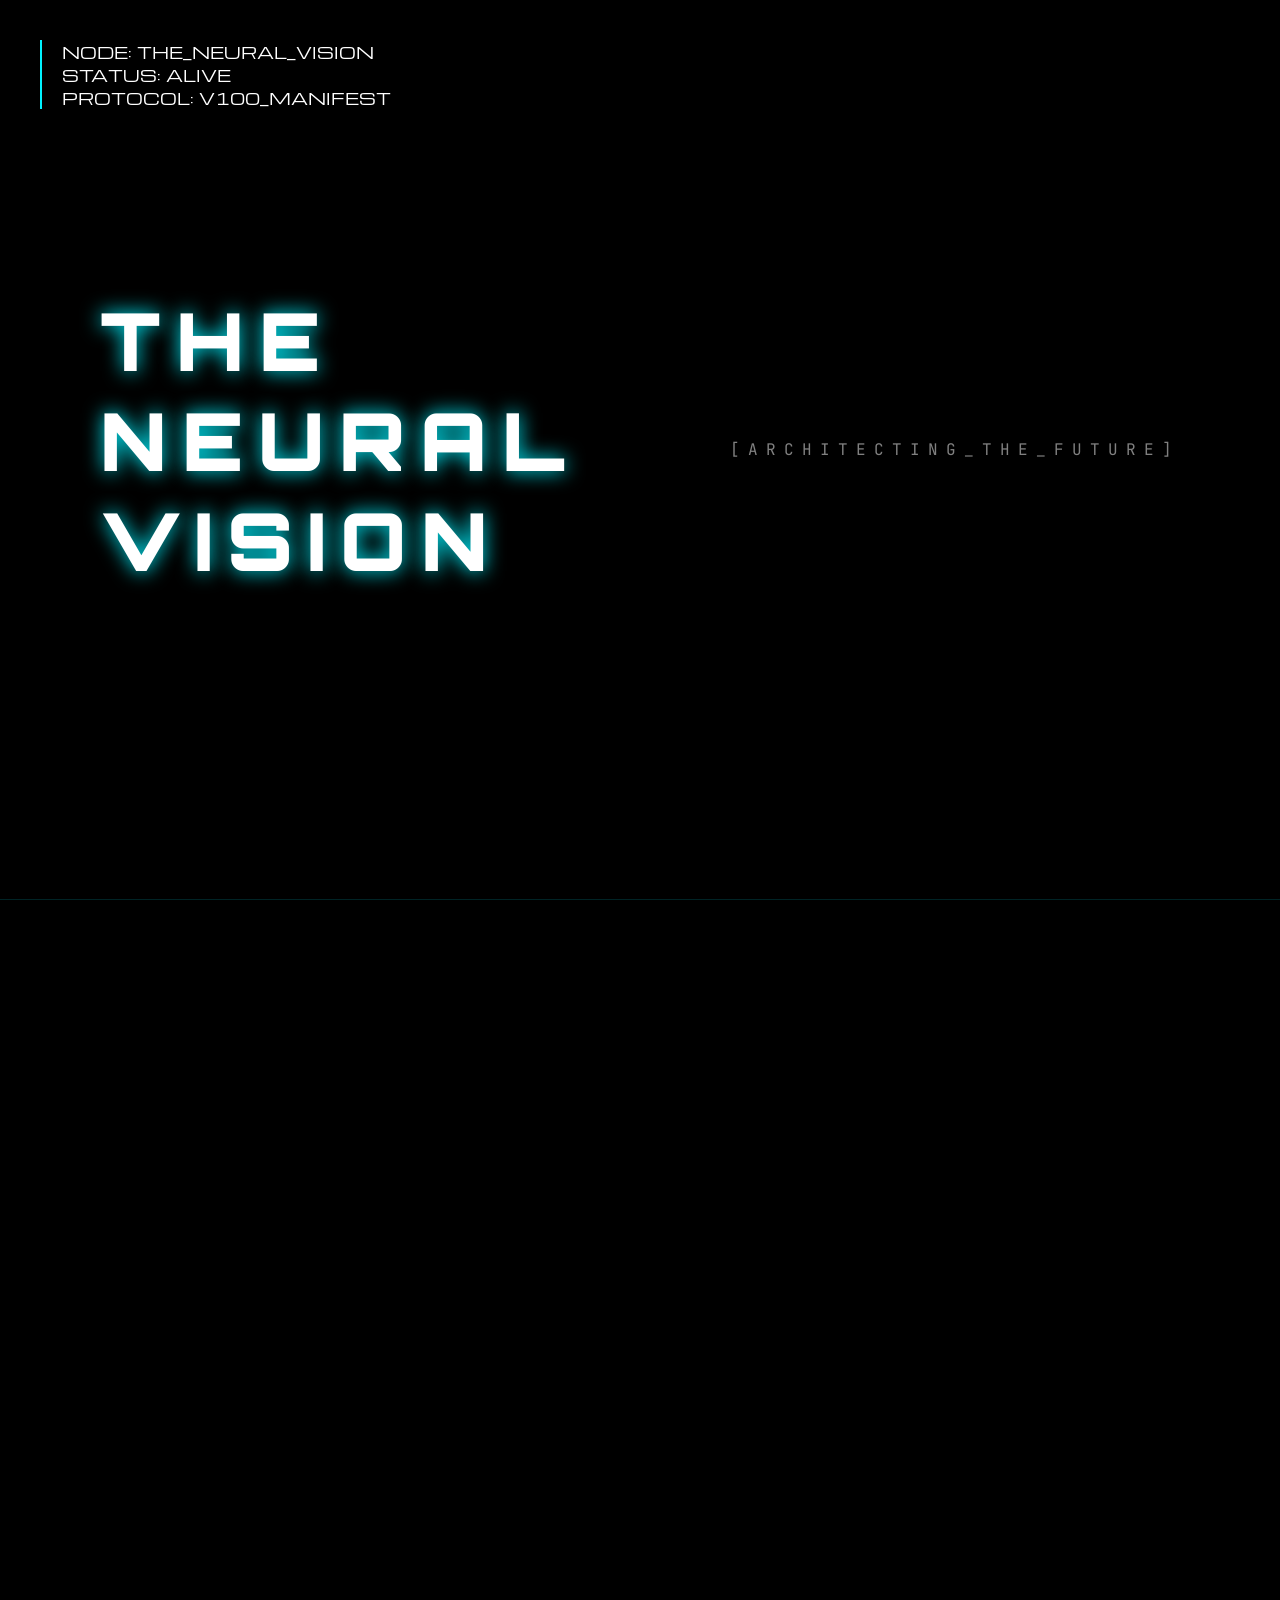
==== about.html @ 097dc757 "MANIFEST: Deploying about.html - Futuristic Architecture" ====
<!DOCTYPE html>
<html lang='en'>
<head>
<meta charset='UTF-8'><title>THE NEURAL VISION | CORE</title>
<link href='https://fonts.googleapis.com/css2?family=Orbitron:wght@900&family=Michroma&family=JetBrains+Mono:wght@100&display=swap' rel='stylesheet'>
<link rel='stylesheet' href='style.css'>
<style>:root{--p:#00f2ff;--s:#ff0055;--bg:#000;} body{background:#000;color:#fff;font-family:'Michroma';overflow-x:hidden;} canvas{position:fixed;inset:0;z-index:1;opacity:0.3;} .hud{position:fixed;top:40px;left:40px;z-index:100;border-left:2px solid var(--p);padding-left:20px;background:rgba(0,0,0,0.8);} .section{height:100vh;display:flex;flex-direction:column;align-items:center;justify-content:center;position:relative;z-index:10;border-bottom:1px solid rgba(255,255,255,0.05);} h1{font-family:Orbitron;font-size:clamp(2rem,8vw,5rem);letter-spacing:15px;text-shadow:0 0 20px var(--p);} .tagline{font-family:'JetBrains Mono';opacity:0.5;letter-spacing:8px;}</style>
</head>
<body><canvas id='c'></canvas>
<div class='hud'>NODE: THE_NEURAL_VISION<br>STATUS: ALIVE<br>PROTOCOL: V100_MANIFEST</div>
<section><h1>THE NEURAL VISION</h1><p class='tagline'>[ARCHITECTING_THE_FUTURE]</p></section>
<section><h2>SYSTEM_DEPTH</h2><p style='max-width:600px;text-align:center;line-height:2;'>Long-scrolling infrastructure enabled. This node is part of the synchronized product ecosystem broadcasting from the Synaptic Overlord.</p></section>
<script src='script.js'></script></body></html>
---- style.css ----
:root {
    --primary: #00f2ff;
    --secondary: #7000ff;
    --bg: #010101;
    --glass: rgba(255, 255, 255, 0.03);
    --border: rgba(0, 242, 255, 0.15);
    --text: #ffffff;
    --font-main: 'Michroma', sans-serif;
    --font-titles: 'Orbitron', sans-serif;
}

* {
    box-sizing: border-box;
    -webkit-font-smoothing: antialiased;
    margin: 0; padding: 0;
}

body, html {
    background: var(--bg);
    color: var(--text);
    font-family: var(--font-main);
    height: 100vh;
    width: 100vw;
    overflow: hidden;
}

/* PROCEDURAL ASSETS */
#universe-canvas {
    position: fixed; inset: 0;
    z-index: 1;
    pointer-events: none;
}

.vibration-layer {
    position: fixed; inset: 0;
    background: radial-gradient(circle at center, transparent 30%, #000 150%);
    z-index: 2;
    pointer-events: none;
    animation: vibe 10s infinite alternate ease-in-out;
}

.noise-overlay {
    position: fixed; inset: 0;
    background: url('https://grainy-gradients.vercel.app/noise.svg');
    opacity: 0.03;
    z-index: 3;
    pointer-events: none;
    mix-blend-mode: overlay;
}

@keyframes vibe { 0% { opacity: 0.4; } 100% { opacity: 0.7; } }

/* HUD INTERFACE */
.nav-hud {
    position: fixed;
    top: 40px; right: 50px;
    z-index: 1000;
    display: flex; gap: 15px;
}

.nav-link {
    font-family: var(--font-titles);
    font-size: 9px;
    letter-spacing: 2px;
    color: var(--primary);
    text-decoration: none;
    border: 1px solid var(--border);
    padding: 10px 20px;
    background: var(--glass);
    backdrop-filter: blur(15px);
    transition: 0.4s cubic-bezier(0.19, 1, 0.22, 1);
}

.nav-link:hover {
    background: var(--primary); color: #000;
    box-shadow: 0 0 30px var(--primary);
    transform: translateY(-2px);
}

.system-status-hud {
    position: fixed;
    bottom: 40px; left: 50px;
    z-index: 1000;
    border-left: 2px solid var(--primary);
    padding-left: 20px;
    display: flex; flex-direction: column; gap: 5px;
}

.status-item {
    font-family: 'JetBrains Mono';
    font-size: 9px;
    letter-spacing: 3px;
    color: var(--primary);
    text-transform: uppercase;
    opacity: 0.8;
}

/* SECTION LOGIC */
main {
    position: relative;
    height: 100vh;
    z-index: 10;
    scroll-snap-type: y mandatory;
    overflow-y: scroll;
    scrollbar-width: none;
}

main::-webkit-scrollbar { display: none; }

section {
    height: 100vh;
    width: 100vw;
    display: flex;
    align-items: center;
    justify-content: center;
    scroll-snap-align: start;
    padding: 100px;
    position: relative;
    border-bottom: 1px solid var(--border);
}

.content-box {
    text-align: center;
    max-width: 1000px;
    z-index: 20;
}

h1 {
    font-family: var(--font-titles);
    font-size: clamp(3rem, 12vw, 6rem);
    letter-spacing: 30px;
    font-weight: 900;
    text-transform: uppercase;
    text-shadow: 0 0 40px var(--primary);
    margin-bottom: 20px;
}

.sub-label {
    font-family: 'JetBrains Mono';
    font-size: 11px;
    letter-spacing: 8px;
    opacity: 0.5;
    text-transform: uppercase;
}

/* GLITCH FX */
.glitch-title {
    position: relative;
}

.glitch-title::after {
    content: attr(data-text);
    position: absolute;
    left: 2px; text-shadow: -2px 0 red;
    top: 0; width: 100%;
    overflow: hidden;
    clip: rect(0, 900px, 0, 0);
    animation: glitch 3s infinite linear alternate-reverse;
}

@keyframes glitch {
    0% { clip: rect(44px, 9999px, 56px, 0); }
    20% { clip: rect(12px, 9999px, 30px, 0); }
    100% { clip: rect(80px, 9999px, 90px, 0); }
}
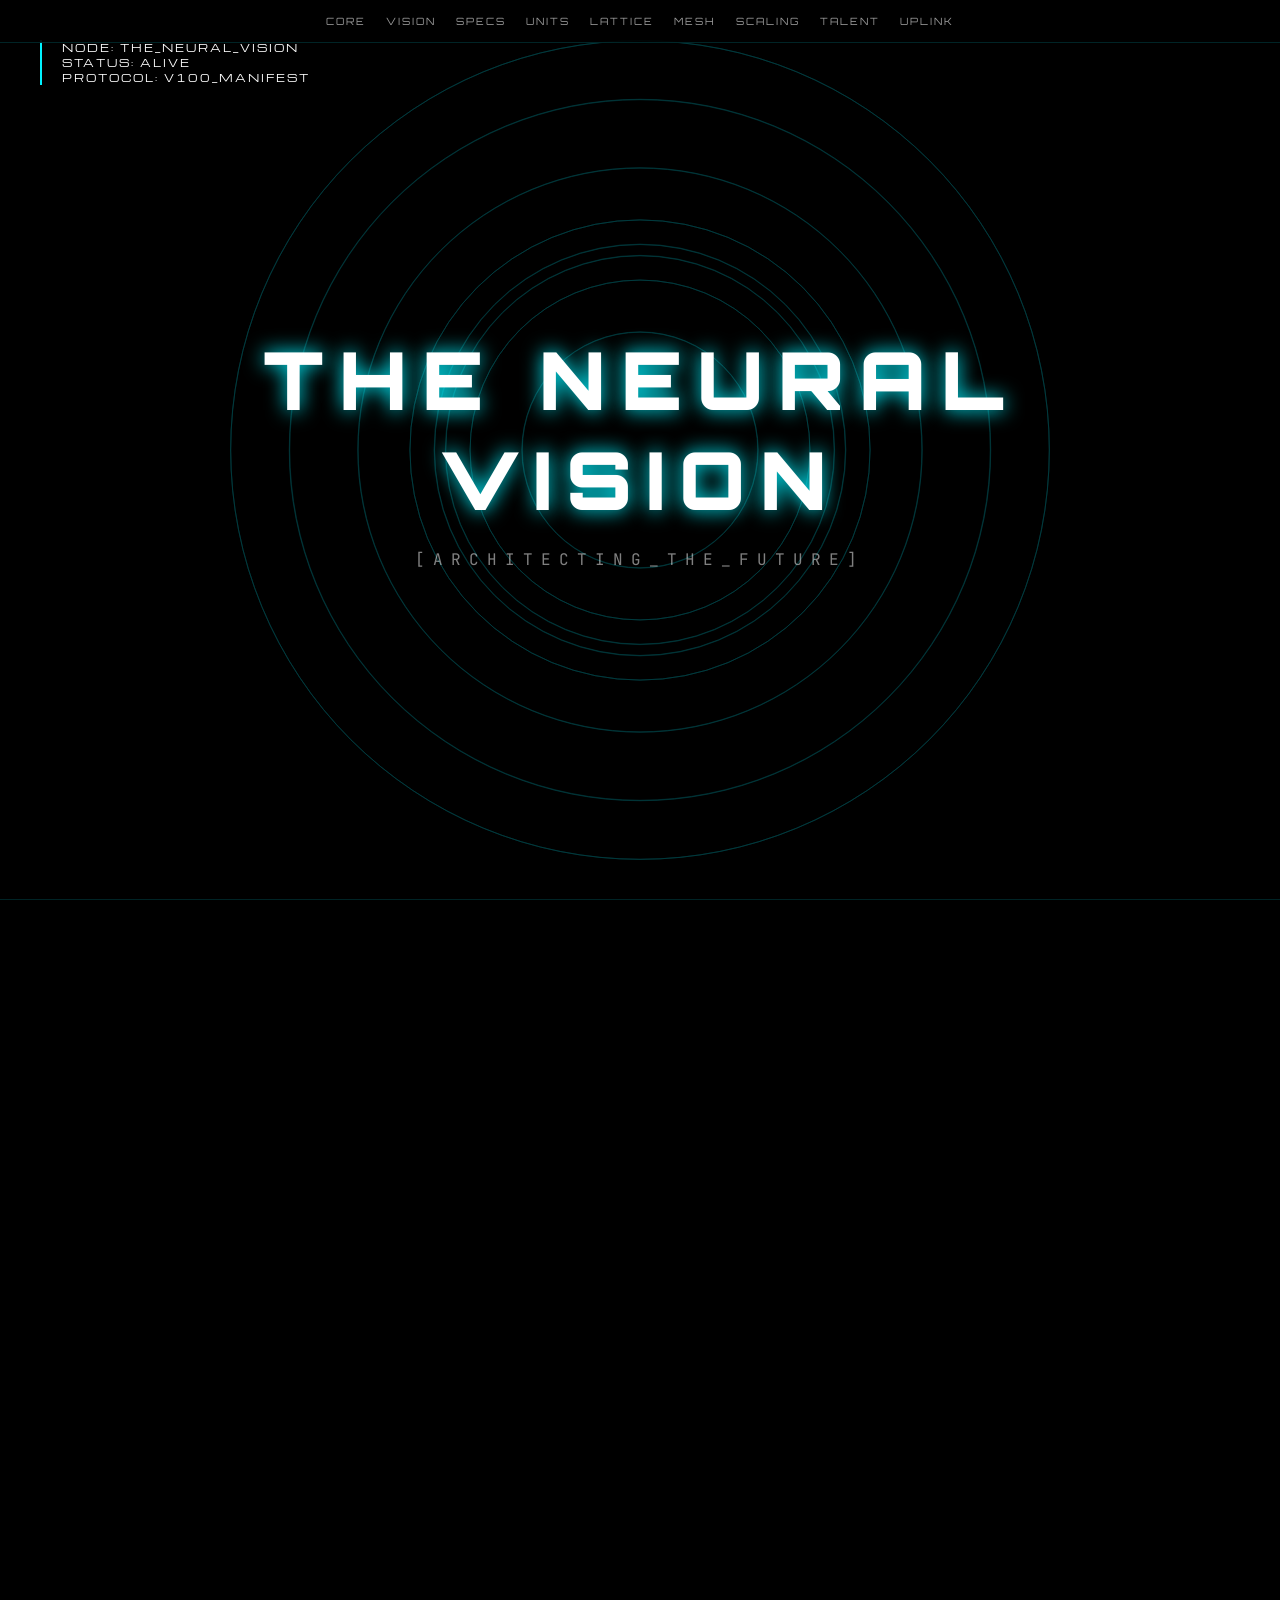
==== commit 7610f279: "V100_GLOBAL_BRIDGE: Synchronizing interactive header/footer and styles for about.html" ====
--- a/about.html
+++ b/about.html
@@ -1,4 +1,4 @@
-<!DOCTYPE html>
+<!DOCTYPE html><html lang='en'><head><meta charset='UTF-8'><meta name='viewport' content='width=device-width, initial-scale=1.0'><title>CORE | ABOUT</title><link href='https://fonts.googleapis.com/css2?family=Orbitron:wght@900&family=Michroma&family=JetBrains+Mono:wght@100&display=swap' rel='stylesheet'><style>:root { --p: #00f0ff; --s: #ff0055; --bg: #000; --glass: rgba(255, 255, 255, 0.03); --border: rgba(0, 240, 255, 0.2); --font-main: 'Michroma', sans-serif; --font-title: 'Orbitron', sans-serif; } body, html { margin: 0; padding: 0; background: #000; color: #fff; font-family: var(--font-main); overflow-x: hidden; scroll-behavior: smooth; } canvas { position: fixed; inset: 0; z-index: 1; opacity: 0.4; } .hud { position: fixed; top: 40px; left: 40px; z-index: 1000; border-left: 2px solid var(--p); padding-left: 20px; background: rgba(0,0,0,0.8); backdrop-filter: blur(20px); font-size: 10px; letter-spacing: 2px; } header { position: fixed; top: 0; width: 100%; z-index: 2000; background: rgba(0,0,0,0.8); backdrop-filter: blur(15px); border-bottom: 1px solid var(--border); } nav { display: flex; justify-content: center; gap: 20px; padding: 15px; } nav a { color: #fff; text-decoration: none; font-family: var(--font-title); font-size: 10px; letter-spacing: 2px; transition: 0.3s; opacity: 0.6; } nav a:hover { opacity: 1; color: var(--p); text-shadow: 0 0 10px var(--p); } section { min-height: 100vh; position: relative; z-index: 10; display: flex; flex-direction: column; align-items: center; justify-content: center; border-bottom: 1px solid rgba(255,255,255,0.05); padding: 80px 40px; box-sizing: border-box; } h1 { font-family: var(--font-title); font-size: clamp(2rem, 8vw, 5rem); letter-spacing: 15px; text-shadow: 0 0 30px var(--p); margin: 0; text-align: center; } footer { position: relative; z-index: 10; background: #050505; padding: 60px 40px; border-top: 1px solid var(--border); display: grid; grid-template-columns: repeat(auto-fit, minmax(200px, 1fr)); gap: 40px; } .footer-col h3 { font-family: var(--font-title); font-size: 12px; color: var(--p); margin-bottom: 20px; } .footer-col ul { list-style: none; padding: 0; } .footer-col li { margin-bottom: 10px; font-size: 11px; opacity: 0.6; } .footer-col a { color: #fff; text-decoration: none; } .footer-bottom { grid-column: 1 / -1; text-align: center; border-top: 1px solid #222; padding-top: 20px; font-size: 9px; opacity: 0.4; } </style></head><body><header><nav><a href='index.html'>CORE</a><a href='about.html'>VISION</a><a href='features.html'>SPECS</a><a href='products.html'>UNITS</a><a href='gallery.html'>LATTICE</a><a href='technology.html'>MESH</a><a href='solutions.html'>SCALING</a><a href='careers.html'>TALENT</a><a href='contact.html'>UPLINK</a></nav></header><!DOCTYPE html>
 <html lang='en'>
 <head>
 <meta charset='UTF-8'><title>THE NEURAL VISION | CORE</title>
@@ -10,4 +10,4 @@
 <div class='hud'>NODE: THE_NEURAL_VISION<br>STATUS: ALIVE<br>PROTOCOL: V100_MANIFEST</div>
 <section><h1>THE NEURAL VISION</h1><p class='tagline'>[ARCHITECTING_THE_FUTURE]</p></section>
 <section><h2>SYSTEM_DEPTH</h2><p style='max-width:600px;text-align:center;line-height:2;'>Long-scrolling infrastructure enabled. This node is part of the synchronized product ecosystem broadcasting from the Synaptic Overlord.</p></section>
-<script src='script.js'></script></body></html>+<script src='script.js'></script></body></html><footer><div class='footer-col'><h3>INFRASTRUCTURE</h3><ul><li>Neural Logic</li><li>Quantum Sync</li><li>8D Shading</li></ul></div><div class='footer-col'><h3>ECOSYSTEM</h3><ul><li>Bounty Portal</li><li>Synaptic Overlord</li><li>Data Sentinel</li></ul></div><div class='footer-col'><h3>UPLINK</h3><ul><li>Developer API</li><li>Network Status</li><li>Support</li></ul></div><div class='footer-bottom'>&copy; 2026 DEINCORE SINGULARITY. ALL RIGHTS RESERVED. // AUTH_ID: 0X-99</div></footer><script>const canvas=document.createElement('canvas'); canvas.id='bg-canvas'; document.body.prepend(canvas); const ctx=canvas.getContext('2d'); let w,h,t=0; function res(){w=canvas.width=innerWidth;h=canvas.height=innerHeight;} res(); addEventListener('resize',res); const engine={ speak(txt){ const m=new SpeechSynthesisUtterance(txt); m.rate=0.9; m.pitch=0.8; window.speechSynthesis.speak(m); } }; function draw(){ t+=0.01; ctx.fillStyle='rgba(0,0,0,0.15)'; ctx.fillRect(0,0,w,h); ctx.strokeStyle='#00f0ff'; ctx.lineWidth=0.5; for(let i=0;i<8;i++){ ctx.beginPath(); ctx.arc(w/2,h/2,100+i*40+Math.sin(t+i)*30,0,Math.PI*2); ctx.stroke(); } requestAnimationFrame(draw); } draw(); console.log('🚀 Global Neural Engine Online'); </script></body></html>
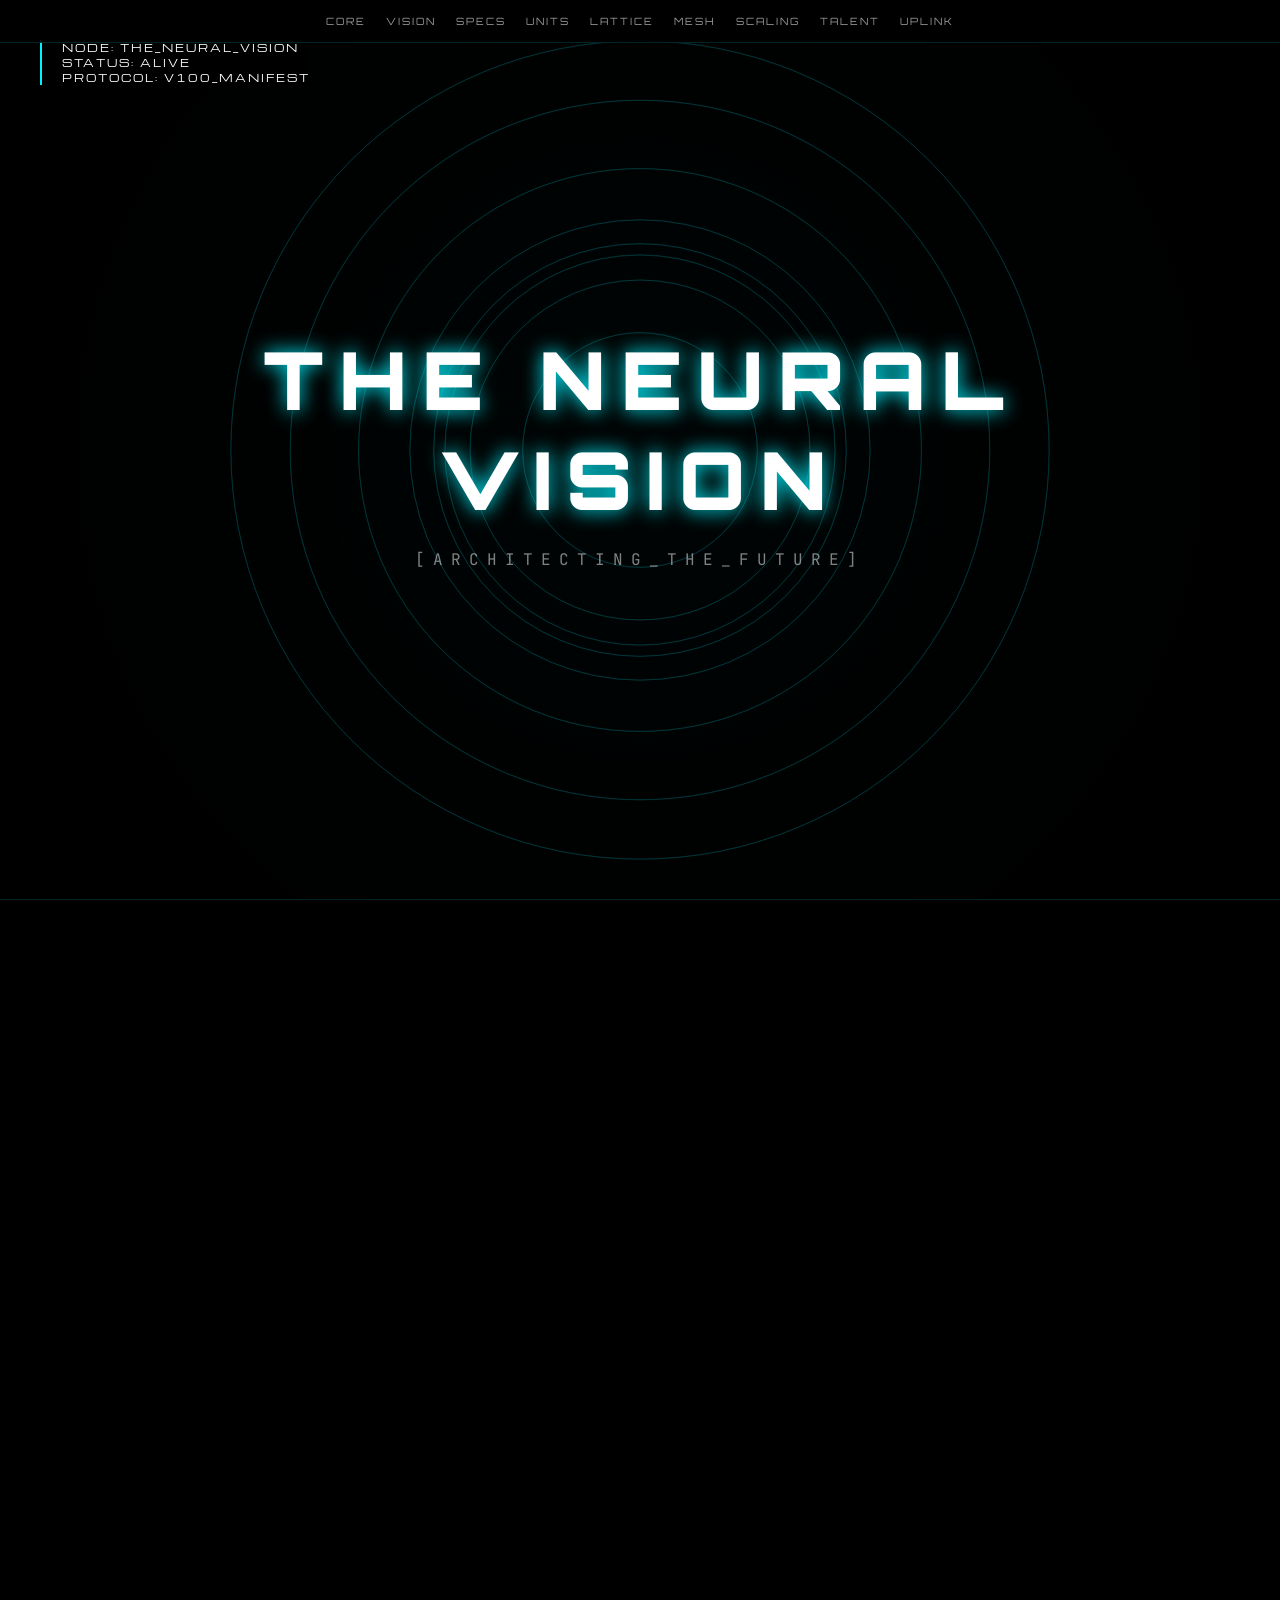
==== commit dfb857dc: "OPTIMIZE: Final UI Pass for responsiveness and fidelity on about.html" ====
--- a/about.html
+++ b/about.html
@@ -1,13 +1,47 @@
-<!DOCTYPE html><html lang='en'><head><meta charset='UTF-8'><meta name='viewport' content='width=device-width, initial-scale=1.0'><title>CORE | ABOUT</title><link href='https://fonts.googleapis.com/css2?family=Orbitron:wght@900&family=Michroma&family=JetBrains+Mono:wght@100&display=swap' rel='stylesheet'><style>:root { --p: #00f0ff; --s: #ff0055; --bg: #000; --glass: rgba(255, 255, 255, 0.03); --border: rgba(0, 240, 255, 0.2); --font-main: 'Michroma', sans-serif; --font-title: 'Orbitron', sans-serif; } body, html { margin: 0; padding: 0; background: #000; color: #fff; font-family: var(--font-main); overflow-x: hidden; scroll-behavior: smooth; } canvas { position: fixed; inset: 0; z-index: 1; opacity: 0.4; } .hud { position: fixed; top: 40px; left: 40px; z-index: 1000; border-left: 2px solid var(--p); padding-left: 20px; background: rgba(0,0,0,0.8); backdrop-filter: blur(20px); font-size: 10px; letter-spacing: 2px; } header { position: fixed; top: 0; width: 100%; z-index: 2000; background: rgba(0,0,0,0.8); backdrop-filter: blur(15px); border-bottom: 1px solid var(--border); } nav { display: flex; justify-content: center; gap: 20px; padding: 15px; } nav a { color: #fff; text-decoration: none; font-family: var(--font-title); font-size: 10px; letter-spacing: 2px; transition: 0.3s; opacity: 0.6; } nav a:hover { opacity: 1; color: var(--p); text-shadow: 0 0 10px var(--p); } section { min-height: 100vh; position: relative; z-index: 10; display: flex; flex-direction: column; align-items: center; justify-content: center; border-bottom: 1px solid rgba(255,255,255,0.05); padding: 80px 40px; box-sizing: border-box; } h1 { font-family: var(--font-title); font-size: clamp(2rem, 8vw, 5rem); letter-spacing: 15px; text-shadow: 0 0 30px var(--p); margin: 0; text-align: center; } footer { position: relative; z-index: 10; background: #050505; padding: 60px 40px; border-top: 1px solid var(--border); display: grid; grid-template-columns: repeat(auto-fit, minmax(200px, 1fr)); gap: 40px; } .footer-col h3 { font-family: var(--font-title); font-size: 12px; color: var(--p); margin-bottom: 20px; } .footer-col ul { list-style: none; padding: 0; } .footer-col li { margin-bottom: 10px; font-size: 11px; opacity: 0.6; } .footer-col a { color: #fff; text-decoration: none; } .footer-bottom { grid-column: 1 / -1; text-align: center; border-top: 1px solid #222; padding-top: 20px; font-size: 9px; opacity: 0.4; } </style></head><body><header><nav><a href='index.html'>CORE</a><a href='about.html'>VISION</a><a href='features.html'>SPECS</a><a href='products.html'>UNITS</a><a href='gallery.html'>LATTICE</a><a href='technology.html'>MESH</a><a href='solutions.html'>SCALING</a><a href='careers.html'>TALENT</a><a href='contact.html'>UPLINK</a></nav></header><!DOCTYPE html>
+<!DOCTYPE html><html lang='en'><head><meta charset='UTF-8'><meta name='viewport' content='width=device-width, initial-scale=1.0'><title>CORE | ABOUT</title><link href='https://fonts.googleapis.com/css2?family=Orbitron:wght@900&family=Michroma&family=JetBrains+Mono:wght@100&display=swap' rel='stylesheet'><style>:root { --p: #00f0ff; --s: #ff0055; --bg: #000; --glass: rgba(255, 255, 255, 0.03); --border: rgba(0, 240, 255, 0.2); --font-main: 'Michroma', sans-serif; --font-title: 'Orbitron', sans-serif; } body, html { margin: 0; padding: 0; background: #000; color: #fff; font-family: var(--font-main); overflow-x: hidden; scroll-behavior: smooth; } canvas { position: fixed; inset: 0; z-index: 1; opacity: 0.4; } .hud { position: fixed; top: 40px; left: 40px; z-index: 1000; border-left: 2px solid var(--p); padding-left: 20px; background: rgba(0,0,0,0.8); backdrop-filter: blur(20px); font-size: 10px; letter-spacing: 2px; } header { position: fixed; top: 0; width: 100%; z-index: 2000; background: rgba(0,0,0,0.8); backdrop-filter: blur(15px); border-bottom: 1px solid var(--border); } nav { display: flex; justify-content: center; gap: 20px; padding: 15px; } nav a { color: #fff; text-decoration: none; font-family: var(--font-title); font-size: 10px; letter-spacing: 2px; transition: 0.3s; opacity: 0.6; } nav a:hover { opacity: 1; color: var(--p); text-shadow: 0 0 10px var(--p); } section { background: radial-gradient(circle at center, rgba(0,242,255,0.02) 0%, transparent 80%);  min-height: 100vh; position: relative; z-index: 10; display: flex; flex-direction: column; align-items: center; justify-content: center; border-bottom: 1px solid rgba(255,255,255,0.05); padding: 80px 40px; box-sizing: border-box; } h1 { font-family: var(--font-title); font-size: clamp(2rem, 8vw, 5rem); letter-spacing: 15px; text-shadow: 0 0 30px var(--p); margin: 0; text-align: center; } footer { position: relative; z-index: 10; background: #050505; padding: 60px 40px; border-top: 1px solid var(--border); display: grid; grid-template-columns: repeat(auto-fit, minmax(200px, 1fr)); gap: 40px; } .footer-col h3 { font-family: var(--font-title); font-size: 12px; color: var(--p); margin-bottom: 20px; } .footer-col ul { list-style: none; padding: 0; } .footer-col li { margin-bottom: 10px; font-size: 11px; opacity: 0.6; } .footer-col a { color: #fff; text-decoration: none; } .footer-bottom { grid-column: 1 / -1; text-align: center; border-top: 1px solid #222; padding-top: 20px; font-size: 9px; opacity: 0.4; } 
+        @media (max-width: 768px) {
+            h1 { font-size: 2.5rem !important; letter-spacing: 10px !important; }
+            section { background: radial-gradient(circle at center, rgba(0,242,255,0.02) 0%, transparent 80%);  padding: 40px 20px !important; }
+            .hud { top: 20px !important; left: 20px !important; font-size: 8px !important; }
+            header nav { gap: 10px !important; flex-wrap: wrap; }
+            header nav a { font-size: 8px !important; }
+        }
+        section { background: radial-gradient(circle at center, rgba(0,242,255,0.02) 0%, transparent 80%);  min-height: 100vh; transition: opacity 1s, transform 1s; opacity: 0; transform: translateY(20px); }
+        section.visible { opacity: 1; transform: translateY(0); }
+    </style></head><body><header><nav><a href='index.html'>CORE</a><a href='about.html'>VISION</a><a href='features.html'>SPECS</a><a href='products.html'>UNITS</a><a href='gallery.html'>LATTICE</a><a href='technology.html'>MESH</a><a href='solutions.html'>SCALING</a><a href='careers.html'>TALENT</a><a href='contact.html'>UPLINK</a></nav></header><!DOCTYPE html>
 <html lang='en'>
 <head>
 <meta charset='UTF-8'><title>THE NEURAL VISION | CORE</title>
 <link href='https://fonts.googleapis.com/css2?family=Orbitron:wght@900&family=Michroma&family=JetBrains+Mono:wght@100&display=swap' rel='stylesheet'>
 <link rel='stylesheet' href='style.css'>
-<style>:root{--p:#00f2ff;--s:#ff0055;--bg:#000;} body{background:#000;color:#fff;font-family:'Michroma';overflow-x:hidden;} canvas{position:fixed;inset:0;z-index:1;opacity:0.3;} .hud{position:fixed;top:40px;left:40px;z-index:100;border-left:2px solid var(--p);padding-left:20px;background:rgba(0,0,0,0.8);} .section{height:100vh;display:flex;flex-direction:column;align-items:center;justify-content:center;position:relative;z-index:10;border-bottom:1px solid rgba(255,255,255,0.05);} h1{font-family:Orbitron;font-size:clamp(2rem,8vw,5rem);letter-spacing:15px;text-shadow:0 0 20px var(--p);} .tagline{font-family:'JetBrains Mono';opacity:0.5;letter-spacing:8px;}</style>
+<style>:root{--p:#00f2ff;--s:#ff0055;--bg:#000;} body{background:#000;color:#fff;font-family:'Michroma';overflow-x:hidden;} canvas{position:fixed;inset:0;z-index:1;opacity:0.3;} .hud{position:fixed;top:40px;left:40px;z-index:100;border-left:2px solid var(--p);padding-left:20px;background:rgba(0,0,0,0.8);} .section{height:100vh;display:flex;flex-direction:column;align-items:center;justify-content:center;position:relative;z-index:10;border-bottom:1px solid rgba(255,255,255,0.05);} h1{font-family:Orbitron;font-size:clamp(2rem,8vw,5rem);letter-spacing:15px;text-shadow:0 0 20px var(--p);} .tagline{font-family:'JetBrains Mono';opacity:0.5;letter-spacing:8px;}
+        @media (max-width: 768px) {
+            h1 { font-size: 2.5rem !important; letter-spacing: 10px !important; }
+            section { background: radial-gradient(circle at center, rgba(0,242,255,0.02) 0%, transparent 80%);  padding: 40px 20px !important; }
+            .hud { top: 20px !important; left: 20px !important; font-size: 8px !important; }
+            header nav { gap: 10px !important; flex-wrap: wrap; }
+            header nav a { font-size: 8px !important; }
+        }
+        section { background: radial-gradient(circle at center, rgba(0,242,255,0.02) 0%, transparent 80%);  min-height: 100vh; transition: opacity 1s, transform 1s; opacity: 0; transform: translateY(20px); }
+        section.visible { opacity: 1; transform: translateY(0); }
+    </style>
 </head>
 <body><canvas id='c'></canvas>
 <div class='hud'>NODE: THE_NEURAL_VISION<br>STATUS: ALIVE<br>PROTOCOL: V100_MANIFEST</div>
 <section><h1>THE NEURAL VISION</h1><p class='tagline'>[ARCHITECTING_THE_FUTURE]</p></section>
 <section><h2>SYSTEM_DEPTH</h2><p style='max-width:600px;text-align:center;line-height:2;'>Long-scrolling infrastructure enabled. This node is part of the synchronized product ecosystem broadcasting from the Synaptic Overlord.</p></section>
-<script src='script.js'></script></body></html><footer><div class='footer-col'><h3>INFRASTRUCTURE</h3><ul><li>Neural Logic</li><li>Quantum Sync</li><li>8D Shading</li></ul></div><div class='footer-col'><h3>ECOSYSTEM</h3><ul><li>Bounty Portal</li><li>Synaptic Overlord</li><li>Data Sentinel</li></ul></div><div class='footer-col'><h3>UPLINK</h3><ul><li>Developer API</li><li>Network Status</li><li>Support</li></ul></div><div class='footer-bottom'>&copy; 2026 DEINCORE SINGULARITY. ALL RIGHTS RESERVED. // AUTH_ID: 0X-99</div></footer><script>const canvas=document.createElement('canvas'); canvas.id='bg-canvas'; document.body.prepend(canvas); const ctx=canvas.getContext('2d'); let w,h,t=0; function res(){w=canvas.width=innerWidth;h=canvas.height=innerHeight;} res(); addEventListener('resize',res); const engine={ speak(txt){ const m=new SpeechSynthesisUtterance(txt); m.rate=0.9; m.pitch=0.8; window.speechSynthesis.speak(m); } }; function draw(){ t+=0.01; ctx.fillStyle='rgba(0,0,0,0.15)'; ctx.fillRect(0,0,w,h); ctx.strokeStyle='#00f0ff'; ctx.lineWidth=0.5; for(let i=0;i<8;i++){ ctx.beginPath(); ctx.arc(w/2,h/2,100+i*40+Math.sin(t+i)*30,0,Math.PI*2); ctx.stroke(); } requestAnimationFrame(draw); } draw(); console.log('🚀 Global Neural Engine Online'); </script></body></html>+<script src='script.js'>
+    const observerOptions = { threshold: 0.1 };
+    const uiObserver = new IntersectionObserver((entries) => {
+        entries.forEach(entry => { if(entry.isIntersecting) entry.target.classList.add('visible'); });
+    }, observerOptions);
+    document.querySelectorAll('section').forEach(section => uiObserver.observe(section));
+    console.log('👁️ Neural UI Observer Active');
+    </script></body></html><footer><div class='footer-col'><h3>INFRASTRUCTURE</h3><ul><li>Neural Logic</li><li>Quantum Sync</li><li>8D Shading</li></ul></div><div class='footer-col'><h3>ECOSYSTEM</h3><ul><li>Bounty Portal</li><li>Synaptic Overlord</li><li>Data Sentinel</li></ul></div><div class='footer-col'><h3>UPLINK</h3><ul><li>Developer API</li><li>Network Status</li><li>Support</li></ul></div><div class='footer-bottom'>&copy; 2026 DEINCORE SINGULARITY. ALL RIGHTS RESERVED. // AUTH_ID: 0X-99</div></footer><script>const canvas=document.createElement('canvas'); canvas.id='bg-canvas'; document.body.prepend(canvas); const ctx=canvas.getContext('2d'); let w,h,t=0; function res(){w=canvas.width=innerWidth;h=canvas.height=innerHeight;} res(); addEventListener('resize',res); const engine={ speak(txt){ const m=new SpeechSynthesisUtterance(txt); m.rate=0.9; m.pitch=0.8; window.speechSynthesis.speak(m); } }; function draw(){ t+=0.01; ctx.fillStyle='rgba(0,0,0,0.15)'; ctx.fillRect(0,0,w,h); ctx.strokeStyle='#00f0ff'; ctx.lineWidth=0.5; for(let i=0;i<8;i++){ ctx.beginPath(); ctx.arc(w/2,h/2,100+i*40+Math.sin(t+i)*30,0,Math.PI*2); ctx.stroke(); } requestAnimationFrame(draw); } draw(); console.log('🚀 Global Neural Engine Online'); 
+    const observerOptions = { threshold: 0.1 };
+    const uiObserver = new IntersectionObserver((entries) => {
+        entries.forEach(entry => { if(entry.isIntersecting) entry.target.classList.add('visible'); });
+    }, observerOptions);
+    document.querySelectorAll('section').forEach(section => uiObserver.observe(section));
+    console.log('👁️ Neural UI Observer Active');
+    </script></body></html>
